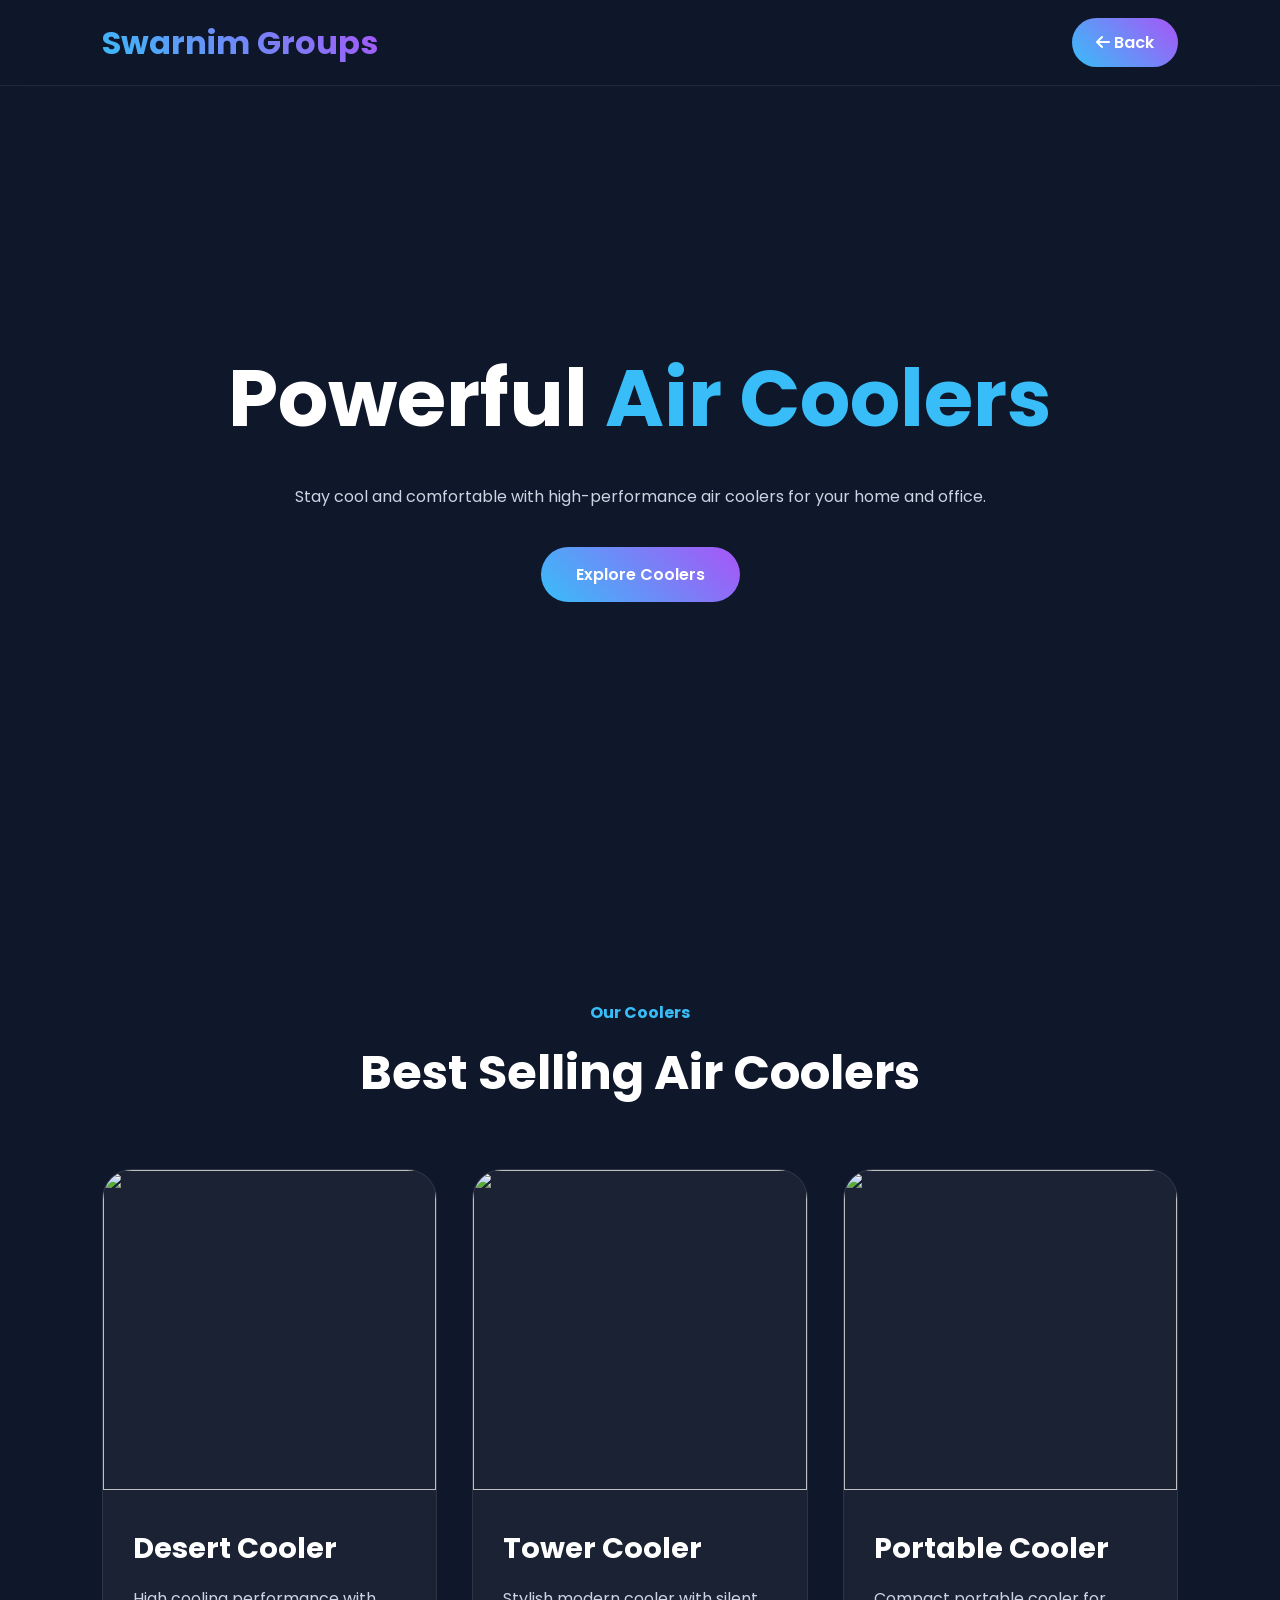
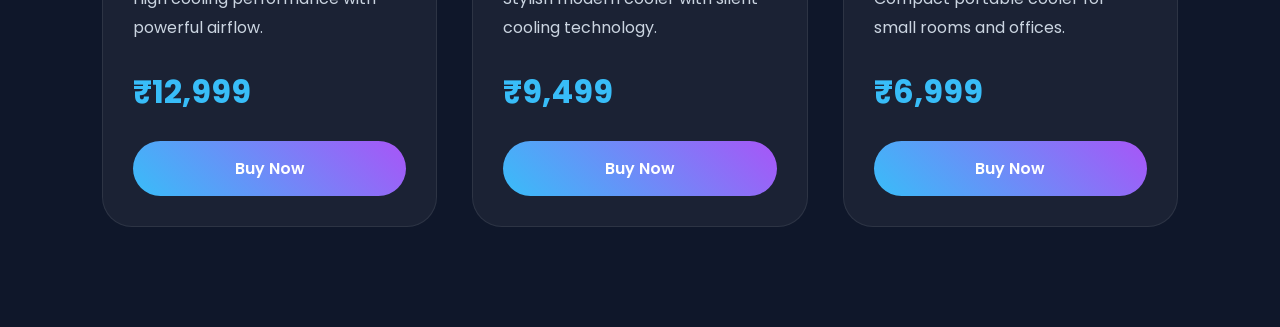
==== cooler.html @ 5e1782ac "Add files via upload" ====
<!DOCTYPE html>
<html lang="en">

<head>
    <meta charset="UTF-8">
    <meta name="viewport" content="width=device-width, initial-scale=1.0">
    <title>Coolers - Swarnim Groups</title>


    <!-- Google Font -->
    <link href="https://fonts.googleapis.com/css2?family=Poppins:wght@300;400;500;600;700&display=swap"
        rel="stylesheet">

    <!-- Font Awesome -->
    <link rel="stylesheet" href="https://cdnjs.cloudflare.com/ajax/libs/font-awesome/6.7.2/css/all.min.css">
    <style>
        * {
            margin: 0;
            padding: 0;
            box-sizing: border-box;
            font-family: 'Poppins', sans-serif;
        }

        body {
            background: #0f172a;
            color: white;
        }

        /* ================= HEADER ================= */

        header {
            width: 100%;
            position: fixed;
            top: 0;
            left: 0;

            z-index: 1000;

            backdrop-filter: blur(10px);

            background: rgba(15, 23, 42, 0.7);

            border-bottom: 1px solid rgba(255, 255, 255, 0.08);
        }

        nav {
            max-width: 1300px;

            margin: auto;

            padding: 18px 8%;

            display: flex;
            align-items: center;
            justify-content: space-between;
        }

        .logo h2 {
            font-size: 2rem;

            background: linear-gradient(45deg, #38bdf8, #a855f7);

            -webkit-background-clip: text;
            -webkit-text-fill-color: transparent;
        }

        .back-btn {
            padding: 12px 24px;

            border-radius: 30px;

            background: linear-gradient(45deg, #38bdf8, #a855f7);

            color: white;

            text-decoration: none;

            font-weight: 600;
        }

        /* ================= HERO ================= */

        .cooler-hero {
            width: 100%;
            min-height: 100vh;

            display: flex;
            align-items: center;
            justify-content: center;

            text-align: center;

            padding: 120px 8% 80px;

            background:
                linear-gradient(rgba(15, 23, 42, 0.85),
                    rgba(15, 23, 42, 0.85)),

                url('https://images.unsplash.com/photo-1505693416388-ac5ce068fe85?q=80&w=1600&auto=format&fit=crop');

            background-size: cover;
            background-position: center;
        }

        .hero-content h1 {
            font-size: 5rem;
            margin-bottom: 25px;
        }

        .hero-content span {
            color: #38bdf8;
        }

        .hero-content p {
            max-width: 700px;

            margin: auto;

            line-height: 1.8;

            color: #cbd5e1;

            margin-bottom: 35px;
        }

        .hero-btn {
            display: inline-block;

            padding: 15px 35px;

            border-radius: 35px;

            background: linear-gradient(45deg, #38bdf8, #a855f7);

            color: white;

            text-decoration: none;

            font-weight: 600;

            transition: 0.4s;
        }

        .hero-btn:hover {
            transform: translateY(-5px);
        }

        /* ================= PRODUCTS ================= */

        .cooler-products {
            padding: 100px 8%;
        }

        .section-title {
            text-align: center;

            margin-bottom: 60px;
        }

        .section-title h4 {
            color: #38bdf8;

            margin-bottom: 12px;
        }

        .section-title h2 {
            font-size: 3rem;
        }

        /* Cards */

        .product-container {
            display: grid;

            grid-template-columns: repeat(auto-fit, minmax(320px, 1fr));

            gap: 35px;
        }

        .product-card {
            background: rgba(255, 255, 255, 0.05);

            border-radius: 30px;

            overflow: hidden;

            border: 1px solid rgba(255, 255, 255, 0.08);

            transition: 0.5s;
        }

        .product-card:hover {
            transform: translateY(-15px);

            box-shadow: 0 0 35px rgba(56, 189, 248, 0.2);
        }

        /* Image */

        .product-image {
            overflow: hidden;
        }

        .product-image img {
            width: 100%;
            height: 320px;

            object-fit: cover;

            transition: 0.5s;
        }

        .product-card:hover img {
            transform: scale(1.1);
        }

        /* Content */

        .product-content {
            padding: 30px;
        }

        .product-content h3 {
            font-size: 1.8rem;

            margin-bottom: 15px;
        }

        .product-content p {
            color: #cbd5e1;

            line-height: 1.8;

            margin-bottom: 25px;
        }

        .price {
            font-size: 2rem;

            color: #38bdf8;

            font-weight: 700;

            margin-bottom: 25px;
        }

        .product-content button {
            width: 100%;

            padding: 15px;

            border: none;

            border-radius: 35px;

            background: linear-gradient(45deg, #38bdf8, #a855f7);

            color: white;

            font-size: 1rem;
            font-weight: 600;

            cursor: pointer;

            transition: 0.4s;
        }

        .product-content button:hover {
            transform: translateY(-5px);
        }

        /* ================= MOBILE ================= */

        @media(max-width:768px) {

            .hero-content h1 {
                font-size: 3rem;
            }

            .section-title h2 {
                font-size: 2.2rem;
            }
        }

        @media(max-width:500px) {

            .hero-content h1 {
                font-size: 2.2rem;
            }

            .product-image img {
                height: 250px;
            }

            .product-content {
                padding: 25px 20px;
            }
        }
    </style>
</head>

<body>

    <!-- ================= HEADER ================= -->

    <header>

        <nav>

            <div class="logo">
                <h2>Swarnim Groups</h2>
            </div>

            <a href="product.html" class="back-btn">
                <i class="fa-solid fa-arrow-left"></i>
                Back
            </a>

        </nav>

    </header>

    <!-- ================= HERO ================= -->

    <section class="cooler-hero">

        <div class="hero-content">

            <h1>
                Powerful <span>Air Coolers</span>
            </h1>

            <p>
                Stay cool and comfortable with high-performance air coolers
                for your home and office.
            </p>

            <a href="#products" class="hero-btn">
                Explore Coolers
            </a>

        </div>

    </section>

    <!-- ================= PRODUCTS ================= -->

    <section class="cooler-products" id="products">

        <div class="section-title">

            <h4>Our Coolers</h4>

            <h2>Best Selling Air Coolers</h2>

        </div>

        <div class="product-container">

            <!-- Product 1 -->

            <div class="product-card">

                <div class="product-image">

                    <img src="https://images.unsplash.com/photo-1585771724684-38269d6639fd?q=80&w=1200&auto=format&fit=crop"
                        alt="">

                </div>

                <div class="product-content">

                    <h3>Desert Cooler</h3>

                    <p>
                        High cooling performance with powerful airflow.
                    </p>

                    <div class="price">
                        ₹12,999
                    </div>

                    <button>
                        Buy Now
                    </button>

                </div>

            </div>

            <!-- Product 2 -->

            <div class="product-card">

                <div class="product-image">

                    <img src="https://images.unsplash.com/photo-1527689368864-3a821dbccc34?q=80&w=1200&auto=format&fit=crop"
                        alt="">

                </div>

                <div class="product-content">

                    <h3>Tower Cooler</h3>

                    <p>
                        Stylish modern cooler with silent cooling technology.
                    </p>

                    <div class="price">
                        ₹9,499
                    </div>

                    <button>
                        Buy Now
                    </button>

                </div>

            </div>

            <!-- Product 3 -->

            <div class="product-card">

                <div class="product-image">

                    <img src="https://images.unsplash.com/photo-1578898887932-dce23a595ad4?q=80&w=1200&auto=format&fit=crop"
                        alt="">

                </div>

                <div class="product-content">

                    <h3>Portable Cooler</h3>

                    <p>
                        Compact portable cooler for small rooms and offices.
                    </p>

                    <div class="price">
                        ₹6,999
                    </div>

                    <button>
                        Buy Now
                    </button>

                </div>

            </div>

        </div>

    </section>

</body>

</html>
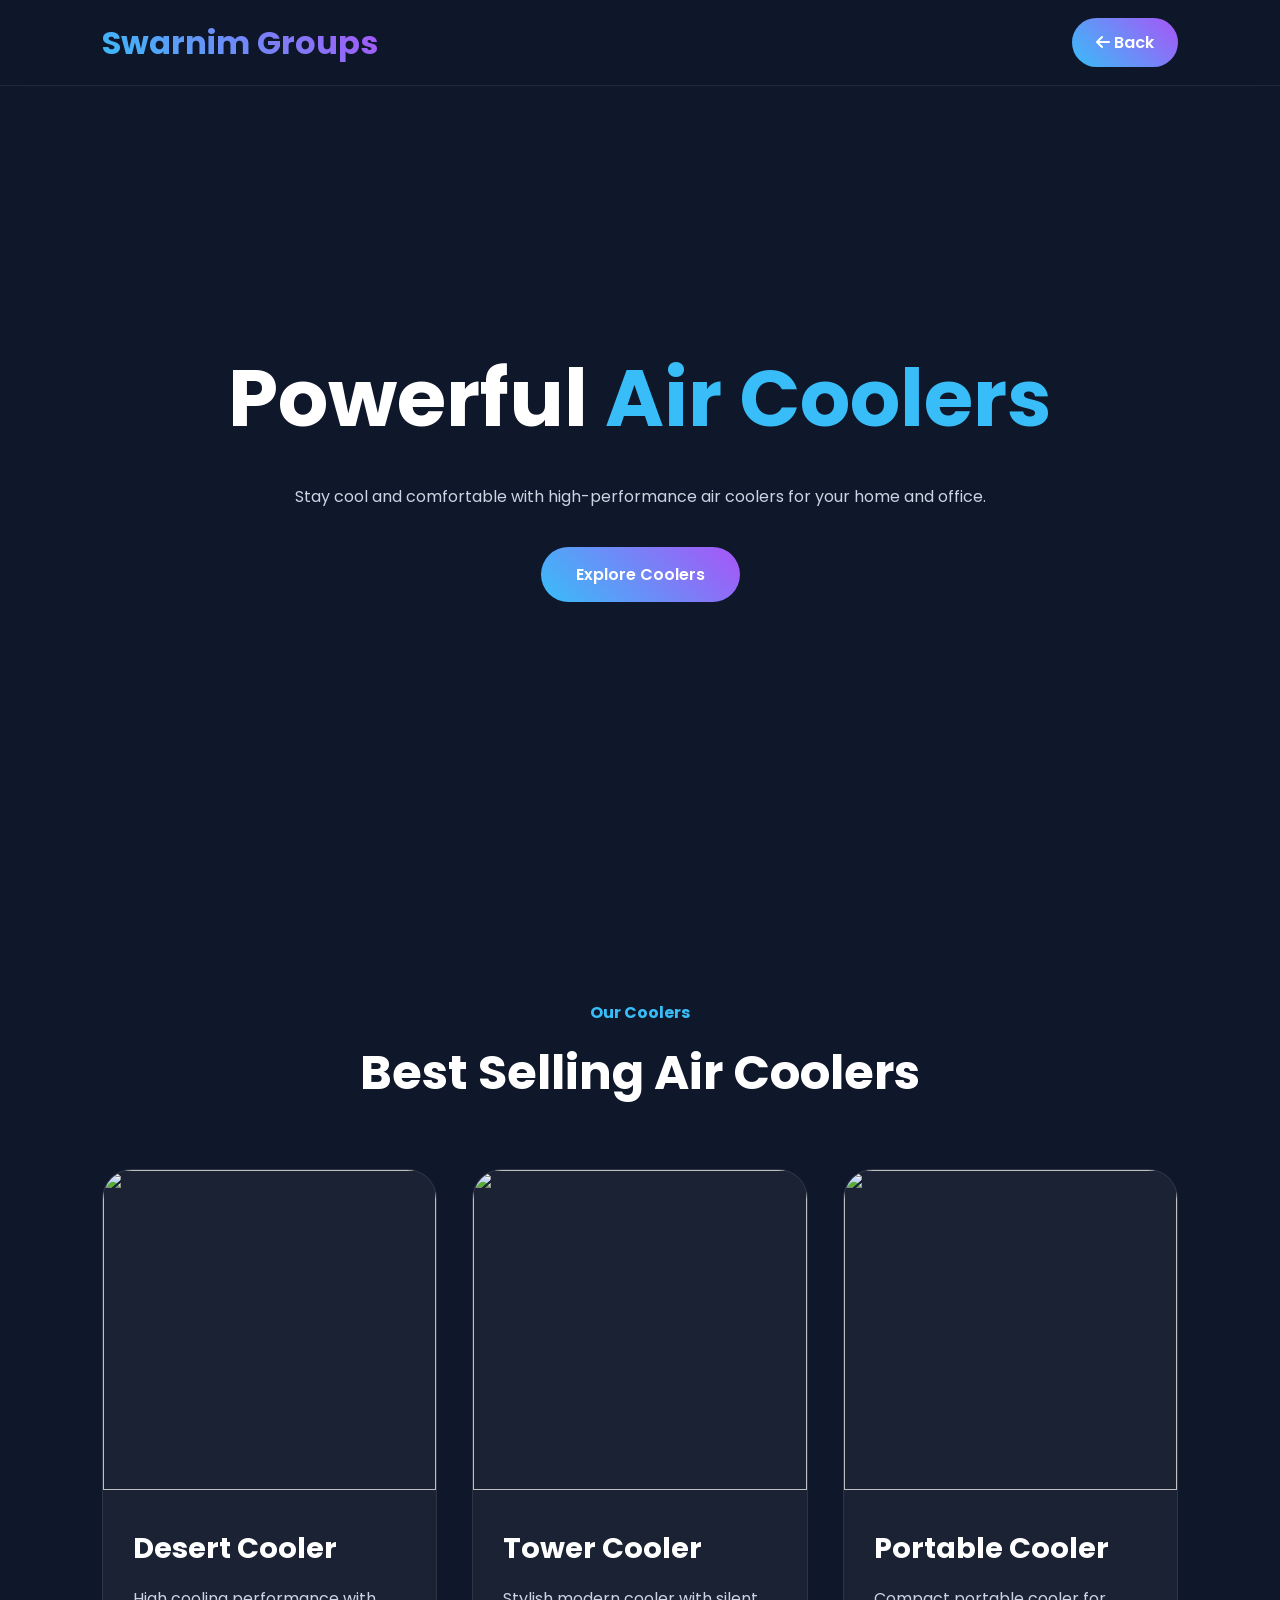
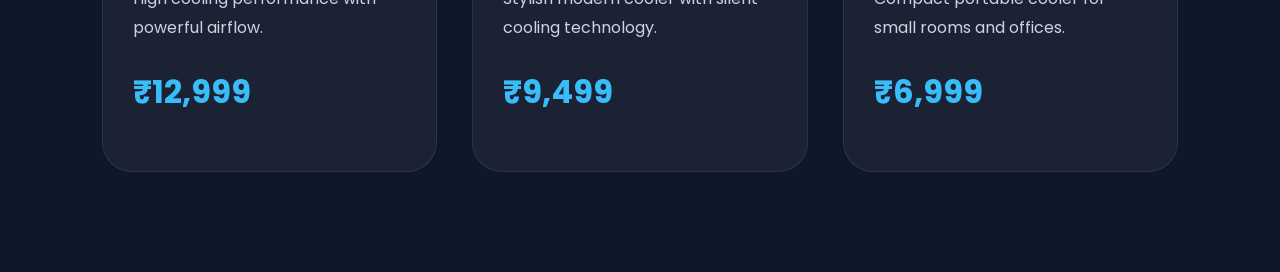
==== commit 6a2d143b: "Update cooler.html" ====
--- a/cooler.html
+++ b/cooler.html
@@ -380,9 +380,7 @@
                         ₹12,999
                     </div>
 
-                    <button>
-                        Buy Now
-                    </button>
+                    
 
                 </div>
 
@@ -411,9 +409,7 @@
                         ₹9,499
                     </div>
 
-                    <button>
-                        Buy Now
-                    </button>
+                    
 
                 </div>
 
@@ -442,9 +438,7 @@
                         ₹6,999
                     </div>
 
-                    <button>
-                        Buy Now
-                    </button>
+                    
 
                 </div>
 
@@ -456,4 +450,4 @@
 
 </body>
 
-</html>+</html>
